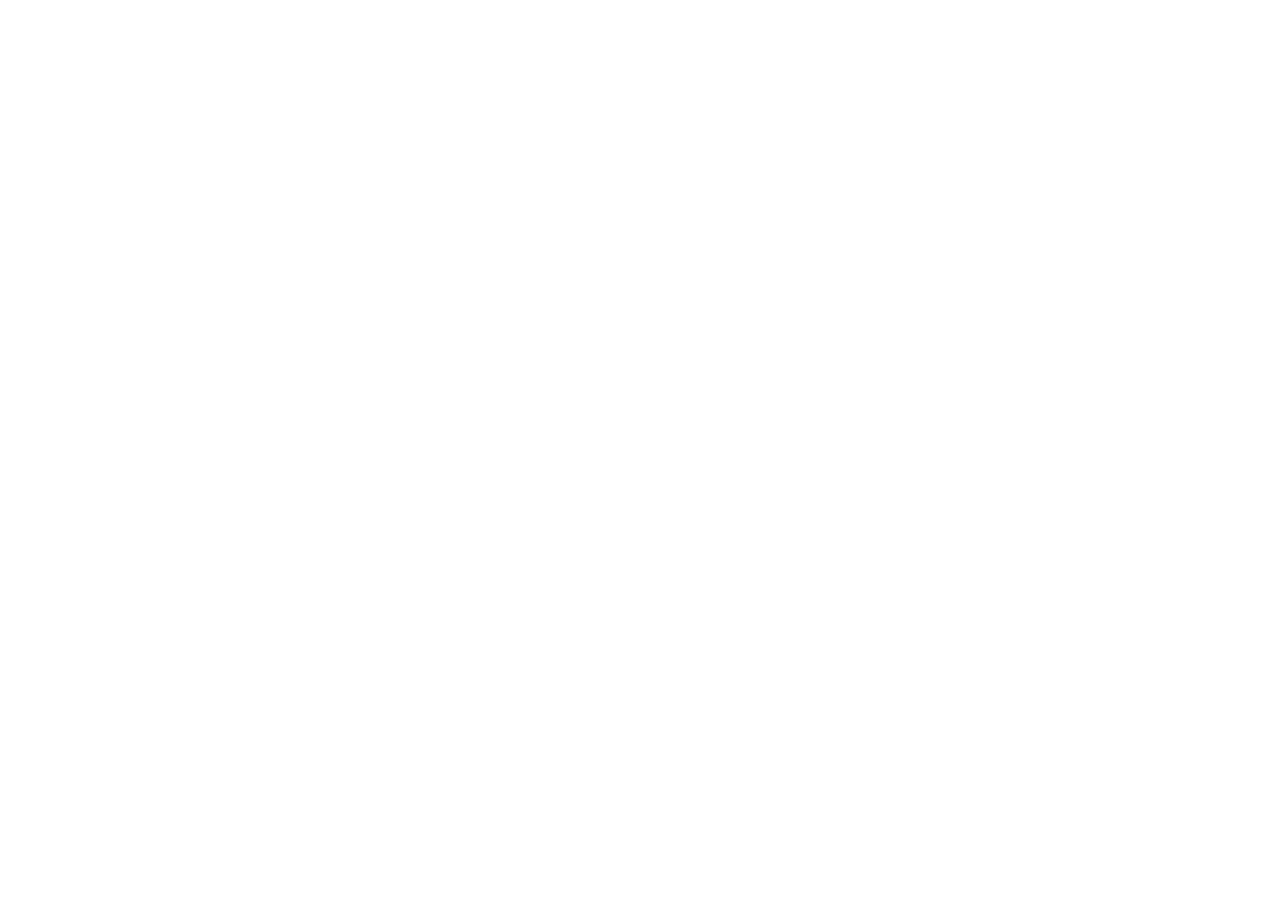
==== 2021.05.05/index.html @ d1814cf9 "Создание урока от 5 мая" ====
<!DOCTYPE html>
<html lang="en">
<head>
    <meta charset="UTF-8">
    <meta name="viewport" content="width=device-width, initial-scale=1.0">
    <title>Lightbox</title>
    <link rel="stylesheet" href="style.css">

    <!-- Данные для проработки изображений -->
    <script src="data.js"></script>

    <!-- Файл, который делает всю логику сайта -->
    <script src="script.js"></script>
</head>
<body>
    
</body>
</html>
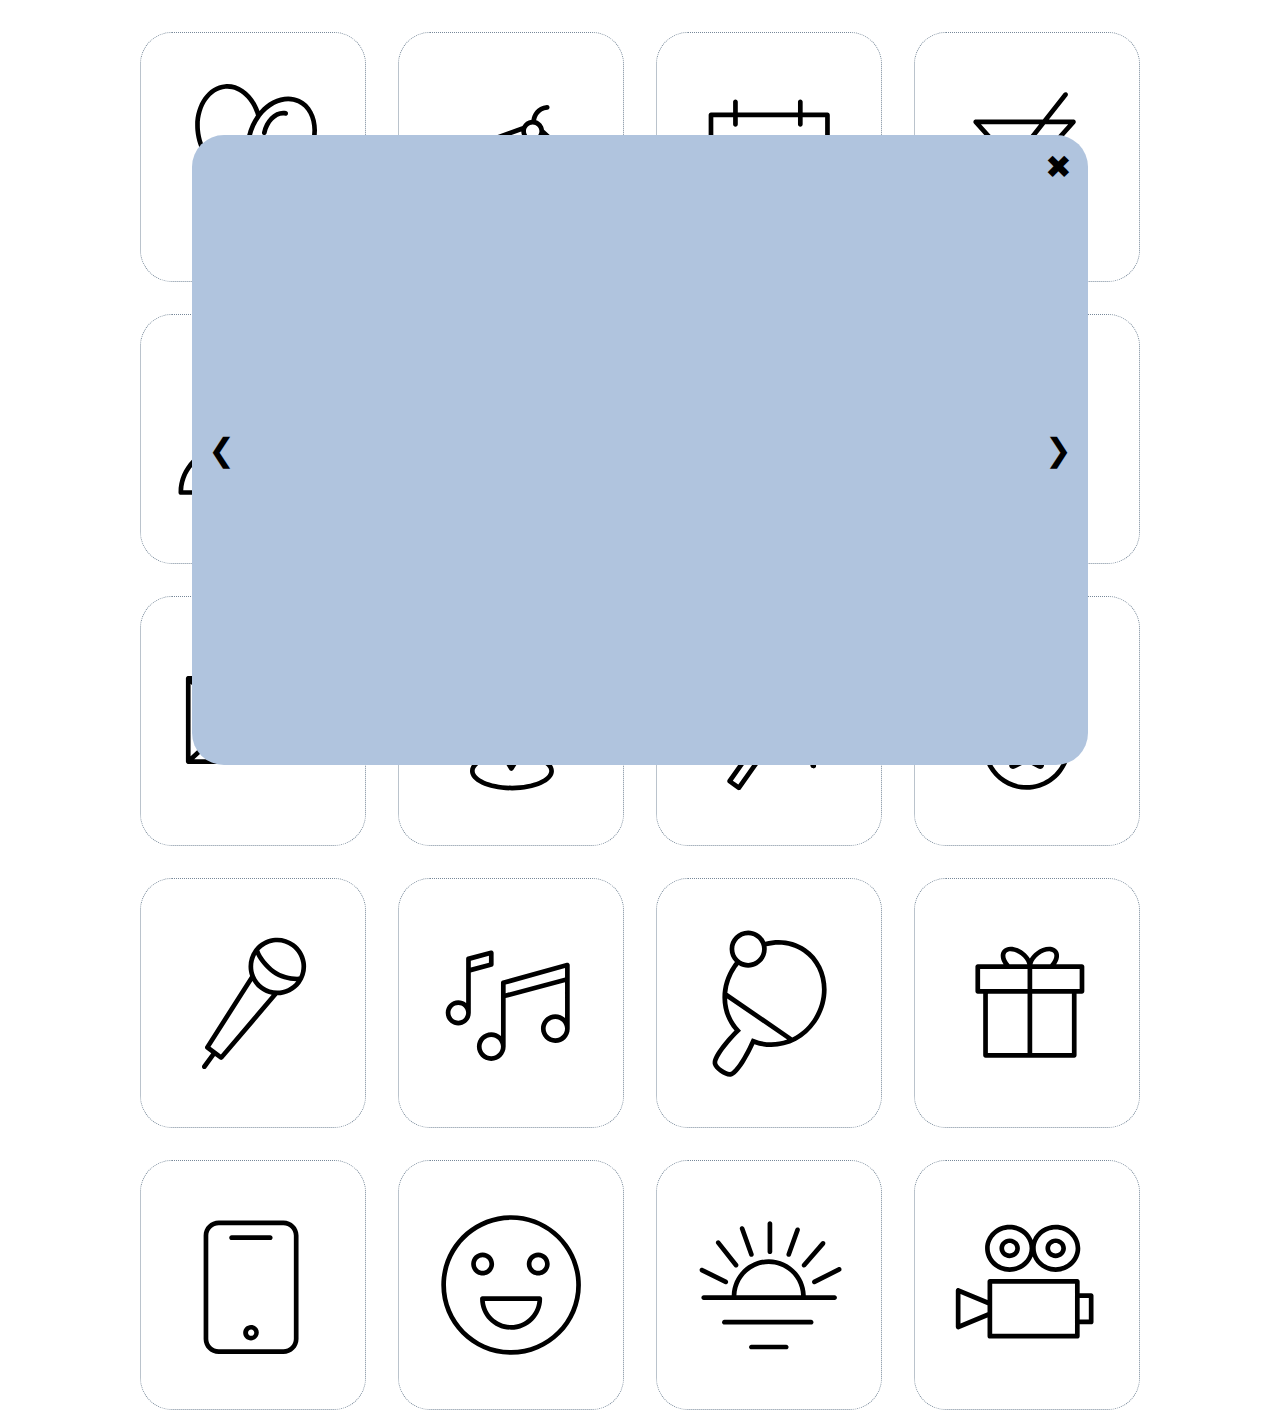
==== commit 2386c0c7: "Создание лайтбокса" ====
--- a/2021.05.05/index.html
+++ b/2021.05.05/index.html
@@ -13,6 +13,11 @@
     <script src="script.js"></script>
 </head>
 <body>
-    
+    <div class="lightbox">
+        <div class="box"></div>
+        <div class="cross">✖</div>
+        <div class="arrow next">❯</div>
+        <div class="arrow prev">❯</div>
+    </div>
 </body>
 </html>--- a/2021.05.05/style.css
+++ b/2021.05.05/style.css
@@ -0,0 +1,51 @@
+body {
+    margin: 0;
+}
+.miniatures {
+    width: 1000px;
+    display: grid;
+    grid-template-columns: repeat(4, 1fr);
+    grid-auto-rows: 250px;
+    gap: 2rem;
+    margin: 0 auto;
+    padding-top: 2rem;
+}
+.mini {
+    border: .4px dotted lightslategray;
+    background-position: center;
+    background-repeat: no-repeat;
+    background-size: 70%;
+    border-radius: 2rem;
+    cursor: pointer;
+}
+.lightbox {
+    width: 70vw;
+    height: 70vh;
+    position: fixed;
+    left: 15vw;
+    top: 15vh;
+    background: lightsteelblue;
+    border-radius: 2rem;
+}
+.arrow {
+    position: absolute;
+    font-size: 2rem;
+    line-height: 1;
+    top: calc(50% - 1rem);
+    cursor: pointer;
+}
+.next {
+    right: 1rem;
+}
+.prev {
+    left: 1rem;
+    transform: scale(-1,1);
+}
+.cross {
+    font-size: 2rem;
+    line-height: 1;
+    position: absolute;
+    top: 1rem;
+    right: 1rem;
+    cursor: pointer;
+}